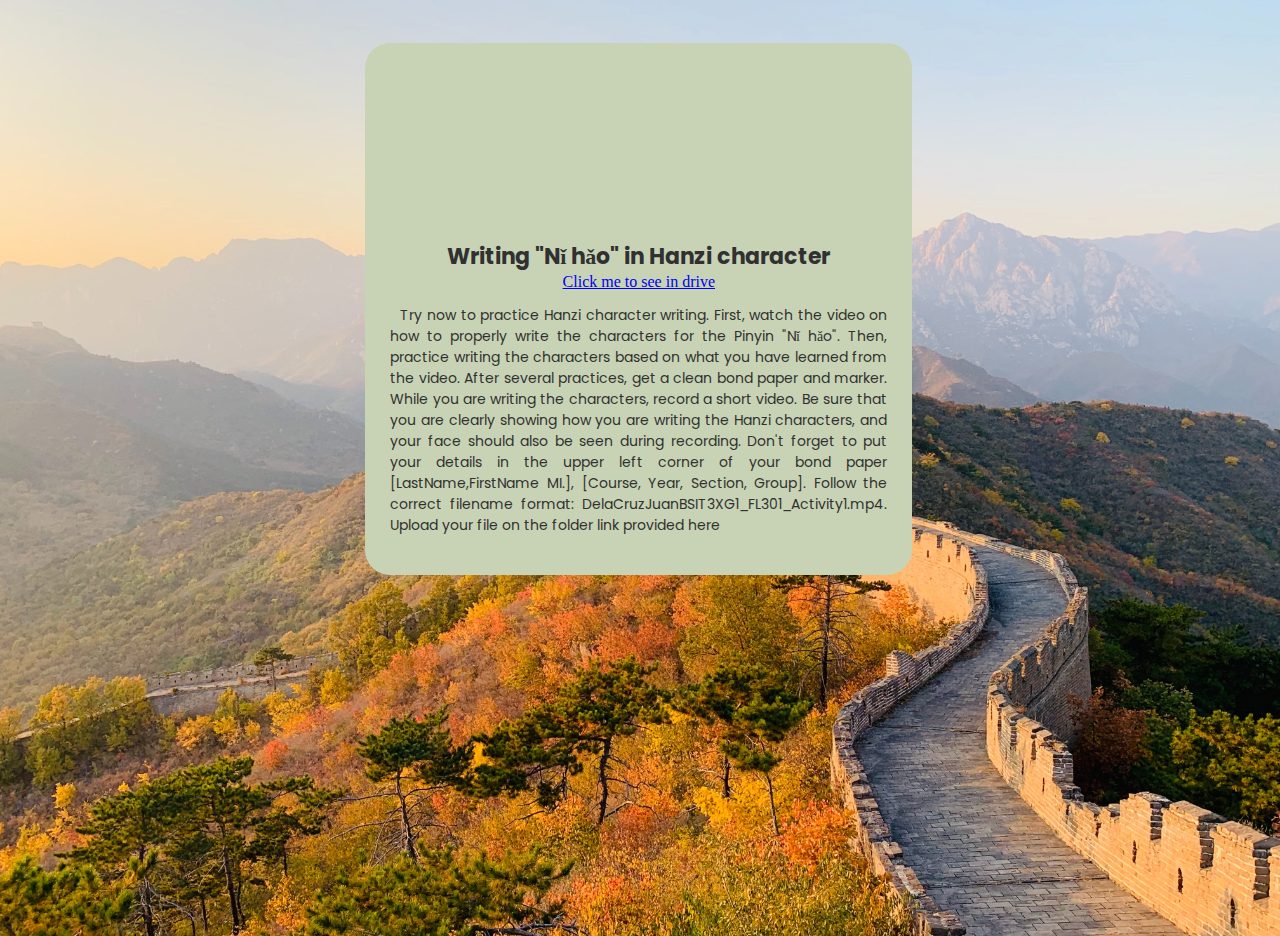
==== activity1.html @ c8568326 "Add files via upload" ====
<!DOCTYPE html>
<html lang="en">
<head>
    <meta charset="UTF-8">
    <meta http-equiv="X-UA-Compatible" content="IE=edge">
    <meta name="viewport" content="width=device-width, initial-scale=1.0">
    <title>Activity 1</title>

    <link rel="stylesheet" href="showCase.css">
    <link rel="preconnect" href="https://fonts.googleapis.com">
    <link rel="preconnect" href="https://fonts.gstatic.com" crossorigin>
    <link href="https://fonts.googleapis.com/css2?family=Dancing+Script:wght@500&family=Freehand&family=Montserrat:ital,wght@0,400;0,700;1,400;1,600;1,700;1,800&family=Poppins:ital,wght@0,400;0,700;1,400&family=Roboto:wght@300;400;500&family=Source+Sans+Pro:ital@1&display=swap" rel="stylesheet">

</head>
<body>
    
    <div class="container">
        <div class="activityContainer">
            <video src="ac1.mp4" autoplay muted></video>
            <p id="title">Writing "Nǐ hǎo" in Hanzi character</p>
            <a href="https://drive.google.com/file/d/1zxNt08gJdyGvs21KP9Q3Xsri4vs7zgfS/view?usp=sharing">Click me to see in drive</a>

            <p id="description"><span>Try now</span> to practice Hanzi character writing.  First, watch the video on how to properly write the characters for the Pinyin "Nǐ hǎo".  Then, practice writing the characters based on what you have learned from the video.  
                After several practices, get a clean bond paper and marker.  While you are writing the characters, record a short video.  Be sure that you are clearly showing how you are writing the Hanzi characters, and your face should also be seen during recording. 
                Don't forget to put your details in the upper left corner of your bond paper [LastName,FirstName MI.], [Course, Year, Section, Group]. Follow the correct filename format: DelaCruzJuanBSIT3XG1_FL301_Activity1.mp4.  Upload your file on the folder link provided here</p>
            
        </div>
    </div>

</body>
</html>
---- showCase.css ----
body{
    width: 98vw;
    height: 100vh;
    background-image: url("wallofChina.jpg");
    background-size: cover;
    background-repeat: no-repeat;
    background-attachment: fixed;
    padding: 10px;
}
.container{
    width: 97vw;
    height: max-content;
    padding-top: 25px;
    color: rgb(49, 49, 49);
}

.activityContainer{
    position: relative;
    background-color: rgb(200, 211, 181);
    height: max-content;
    width: 40%;
    border-radius: 25px;
    margin: 0 auto;
    padding: 25px;
}

.activityContainer video,
.activityContainer img{
    display: block;
    width: 80%;
    height: 30%;
    margin: 0 auto;
}



#title{
    font-size: 22px;
    text-align: center;
    font-weight: bold;
    font-family: "Poppins";
    margin-bottom: 0;
}

#description{
    font-size: 14px;
    text-align: justify;
    font-family: "Poppins";
    font-weight: normal;

}
span{
    padding-left: 10px;
}

a{
    display: block;
    text-align: center;
}
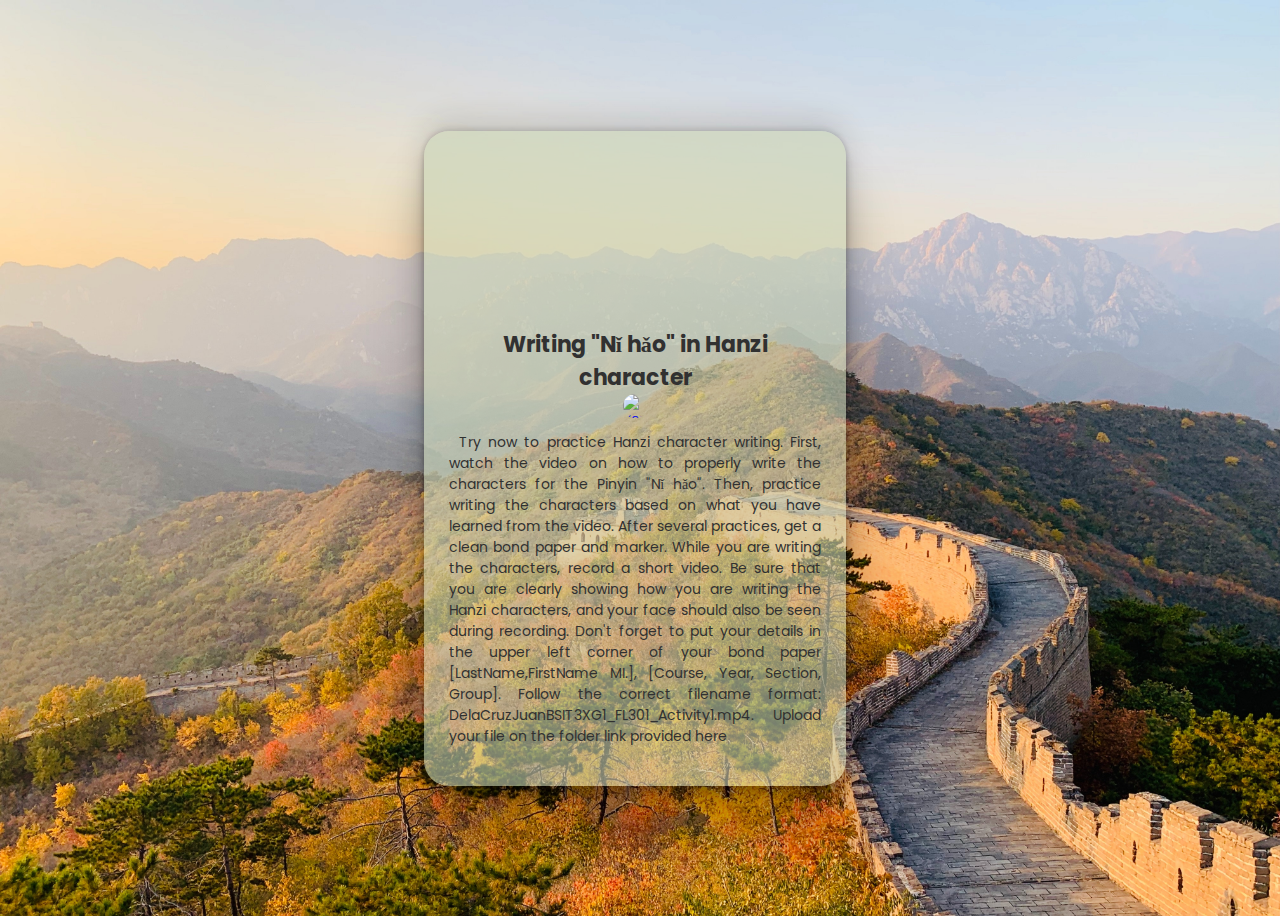
==== commit c2112c6e: "Update activity1.html" ====
--- a/activity1.html
+++ b/activity1.html
@@ -18,7 +18,7 @@
         <div class="activityContainer">
             <video src="ac1.mp4" autoplay muted></video>
             <p id="title">Writing "Nǐ hǎo" in Hanzi character</p>
-            <a href="https://drive.google.com/file/d/1zxNt08gJdyGvs21KP9Q3Xsri4vs7zgfS/view?usp=sharing">Click me to see in drive</a>
+            <a id="driveLink" href="https://drive.google.com/file/d/1zxNt08gJdyGvs21KP9Q3Xsri4vs7zgfS/view?usp=sharing"><img src="google-drive.png" alt="google drive"></a>
 
             <p id="description"><span>Try now</span> to practice Hanzi character writing.  First, watch the video on how to properly write the characters for the Pinyin "Nǐ hǎo".  Then, practice writing the characters based on what you have learned from the video.  
                 After several practices, get a clean bond paper and marker.  While you are writing the characters, record a short video.  Be sure that you are clearly showing how you are writing the Hanzi characters, and your face should also be seen during recording. 
@@ -28,4 +28,4 @@
     </div>
 
 </body>
-</html>+</html>
--- a/showCase.css
+++ b/showCase.css
@@ -7,23 +7,25 @@
     background-size: cover;
     background-repeat: no-repeat;
     background-attachment: fixed;
-    padding: 10px;
+    display: flex;
+    justify-content: center;
+    align-items: center;
 }
 .container{
     width: 97vw;
     height: max-content;
-    padding-top: 25px;
     color: rgb(49, 49, 49);
 }
 
 .activityContainer{
     position: relative;
-    background-color: rgb(200, 211, 181);
+    background-color: rgba(200, 211, 181, 0.596);
     height: max-content;
-    width: 40%;
+    width: 30%;
     border-radius: 25px;
     margin: 0 auto;
     padding: 25px;
+    box-shadow: rgba(0, 0, 0, 0.25) 0px 54px 55px, rgba(0, 0, 0, 0.12) 0px -12px 30px, rgba(0, 0, 0, 0.12) 0px 4px 6px, rgba(0, 0, 0, 0.17) 0px 12px 13px, rgba(0, 0, 0, 0.09) 0px -3px 5px;
 }
 
 .activityContainer video,
@@ -32,6 +34,7 @@
     width: 80%;
     height: 30%;
     margin: 0 auto;
+    border-radius: 15px;
 }
 
 
@@ -58,4 +61,13 @@
 a{
     display: block;
     text-align: center;
-}+}
+
+#driveLink img{
+    width: 24px;
+    height: 24px;
+}
+
+#driveLink img:hover{
+    box-shadow: rgba(0, 0, 0, 0.25) 0px 54px 55px, rgba(0, 0, 0, 0.12) 0px -12px 30px, rgba(0, 0, 0, 0.12) 0px 4px 6px, rgba(0, 0, 0, 0.17) 0px 12px 13px, rgba(0, 0, 0, 0.09) 0px -3px 5px;
+}
